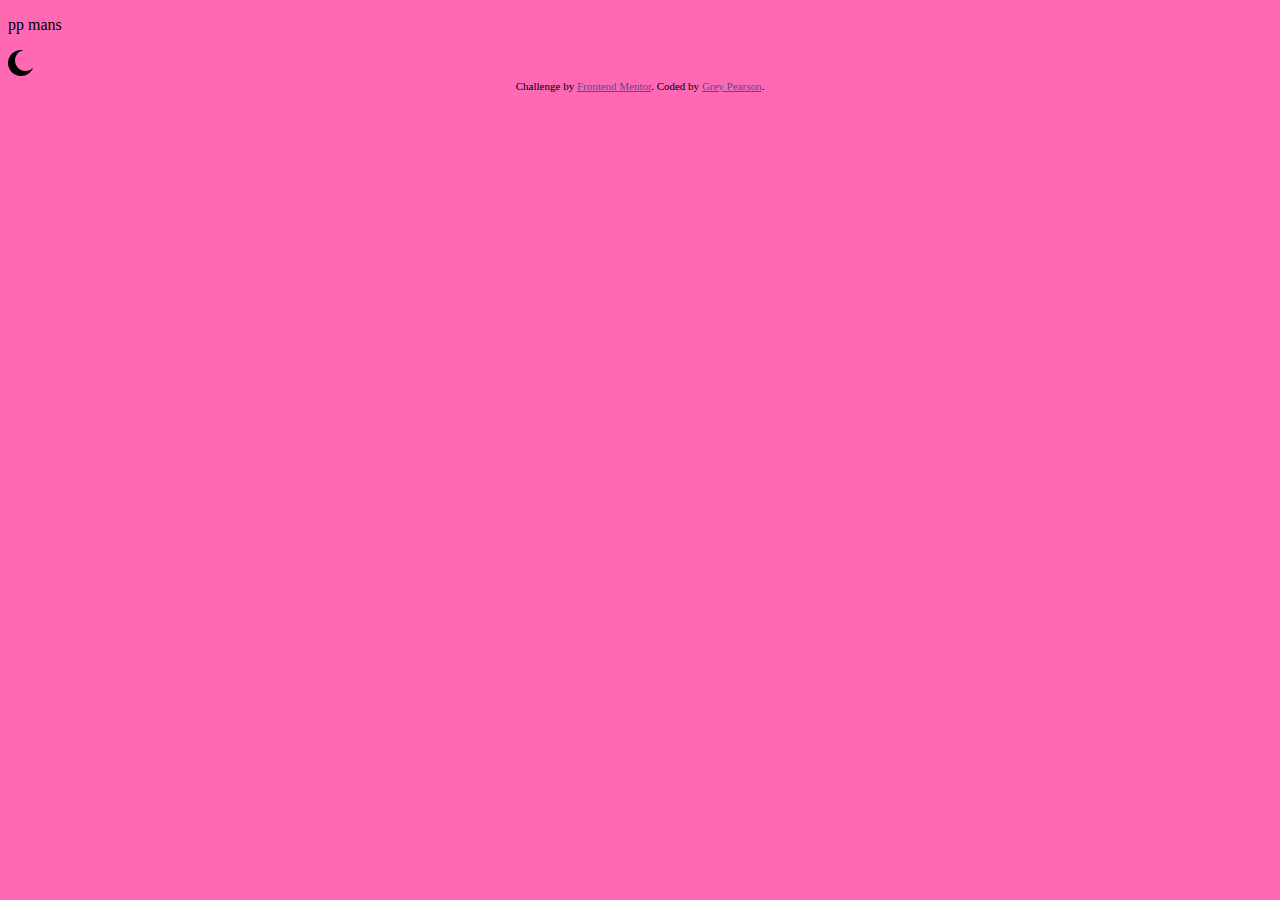
==== app/index.html @ b6bbaf23 "Add files via upload" ====
<!DOCTYPE html>
<html lang="en">
<head>
  <meta charset="UTF-8">
  <meta name="viewport" content="width=device-width, initial-scale=1.0"> <!-- displays site properly based on user's device -->

  <link rel="icon" type="image/png" sizes="32x32" href="./images/favicon-32x32.png">
  <link rel="stylesheet" href="stylesheet/style.css">
  
  <title>Frontend Mentor | Todo app</title>
</head>
<body>

<p>pp mans</p>

<!-- <div class="sun"></div> -->

<svg class="moon" xmlns="http://www.w3.org/2000/svg" width="26" height="26">
  <path fill="#pink" fill-rule="evenodd"
    d="M13 0c.81 0 1.603.074 2.373.216C10.593 1.199 7 5.43 7 10.5 7 16.299 11.701 21 17.5 21c2.996 0 5.7-1.255 7.613-3.268C23.22 22.572 18.51 26 13 26 5.82 26 0 20.18 0 13S5.82 0 13 0z" />
</svg>

  <div class="attribution">
    Challenge by <a href="https://www.frontendmentor.io?ref=challenge" target="_blank">Frontend Mentor</a>. 
    Coded by <a href="#">Grey Pearson</a>.
  </div>
</body>
</html>
---- app/stylesheet/style.css ----
@import url("https://fonts.googleapis.com/css2?family=Josefin+Sans:wght@400;700&display=swap");
.attribution {
  font-size: 11px;
  text-align: center;
}

.attribution a {
  color: #3e52a3;
}

body {
  background-color: hotpink;
}
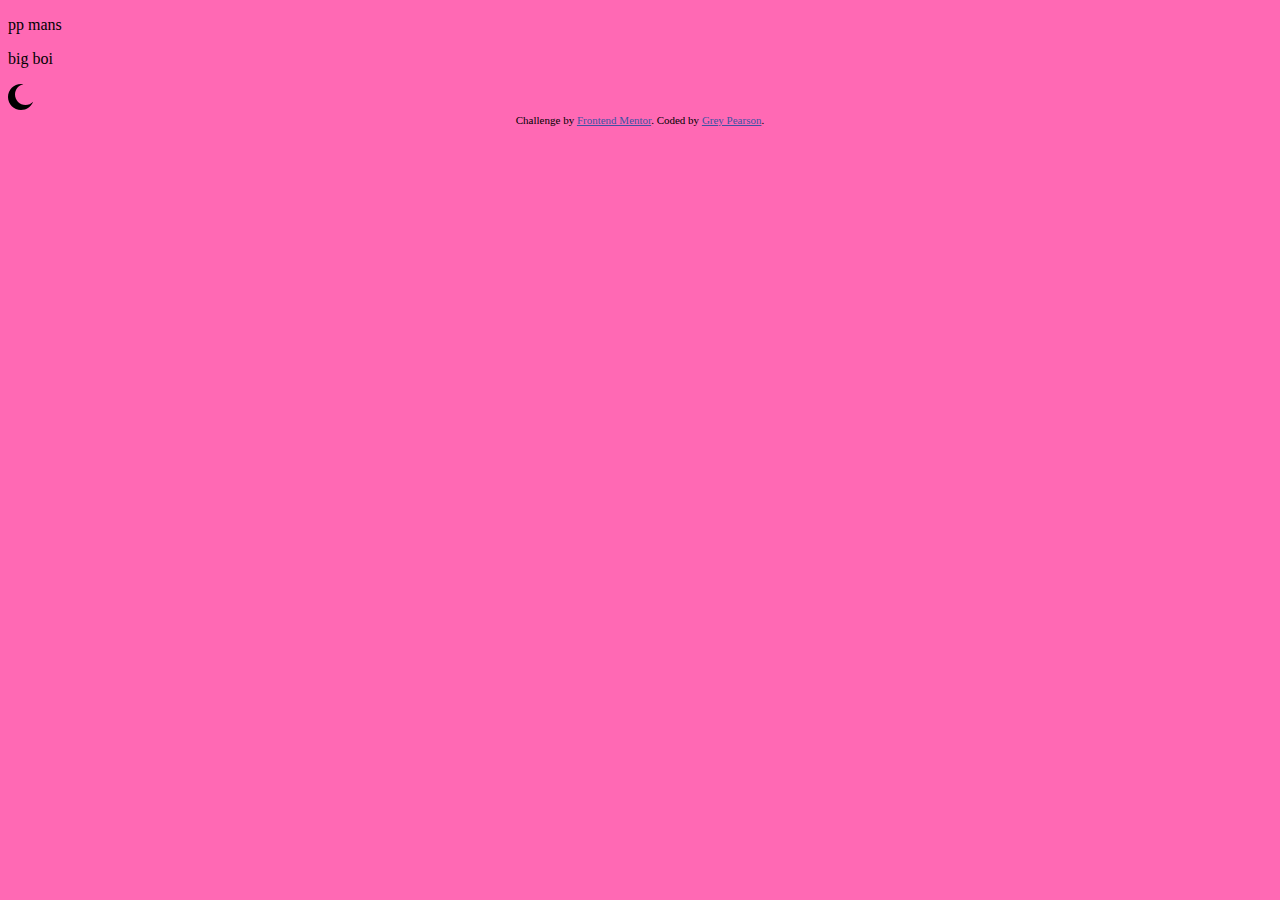
==== commit 9679cc3b: "test for branch" ====
--- a/app/index.html
+++ b/app/index.html
@@ -12,6 +12,7 @@
 <body>
 
 <p>pp mans</p>
+<p>big boi</p>
 
 <!-- <div class="sun"></div> -->
 
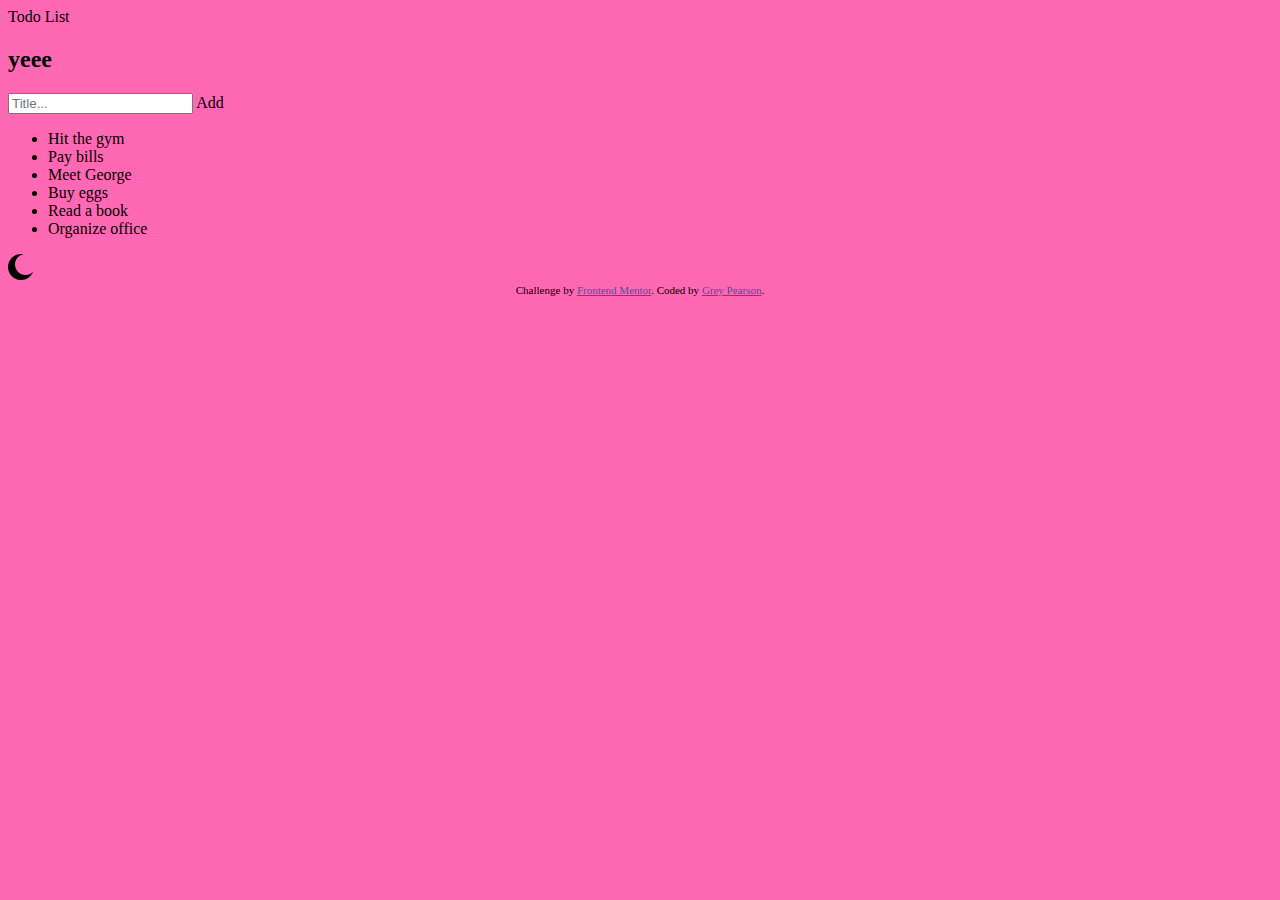
==== commit 41be2ba5: "quick addition" ====
--- a/app/index.html
+++ b/app/index.html
@@ -11,8 +11,21 @@
 </head>
 <body>
 
-<p>pp mans</p>
-<p>big boi</p>
+  <header>Todo List</header>
+<div id="myDIV" class="header">
+  <h2>yeee</h2>
+  <input type="text" id="myInput" placeholder="Title...">
+  <span onclick="newElement()" class="addBtn">Add</span>
+</div>
+
+<ul id="myUL">
+  <li>Hit the gym</li>
+  <li class="checked">Pay bills</li>
+  <li>Meet George</li>
+  <li>Buy eggs</li>
+  <li>Read a book</li>
+  <li>Organize office</li>
+</ul>
 
 <!-- <div class="sun"></div> -->
 
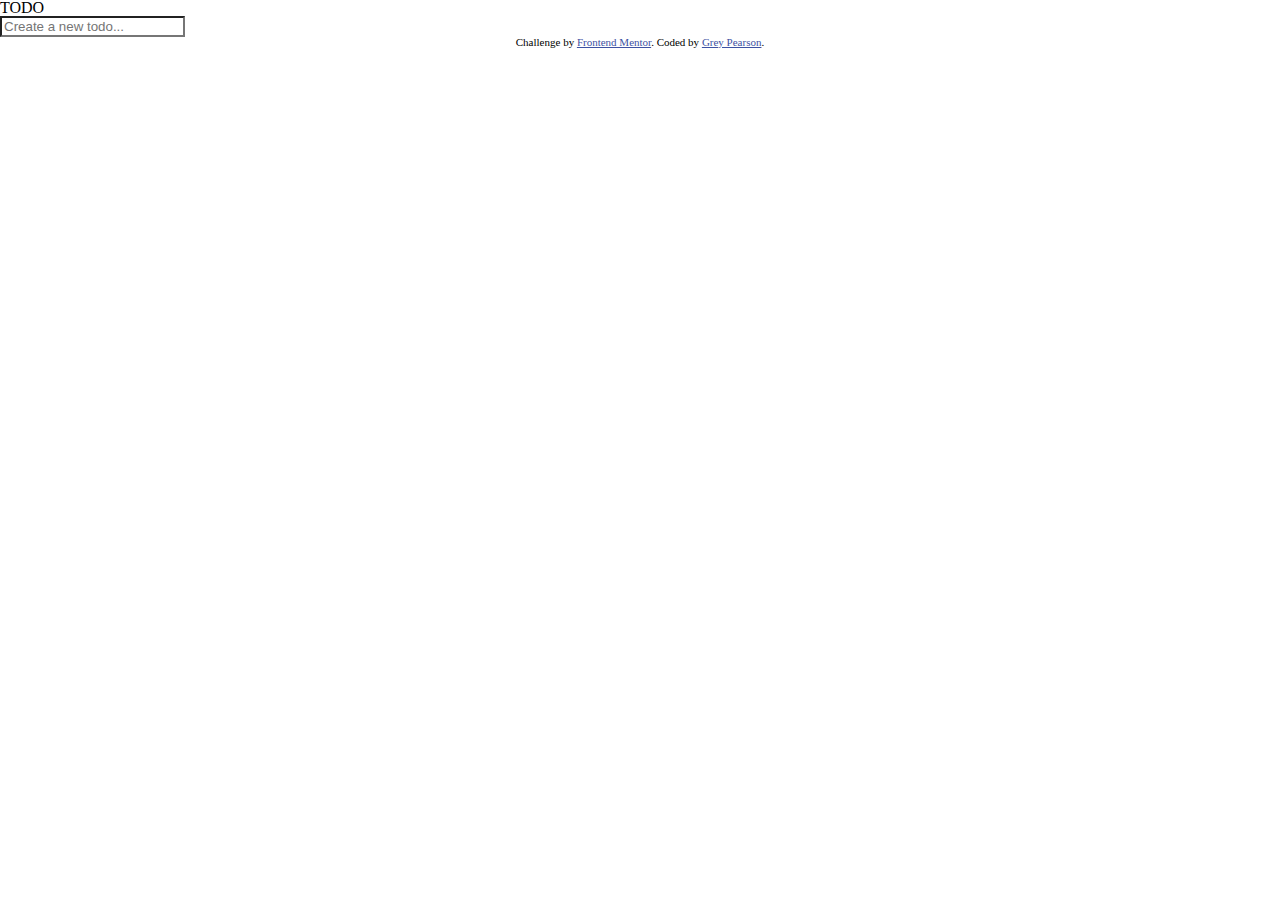
==== commit e0bb355f: "idk" ====
--- a/app/index.html
+++ b/app/index.html
@@ -6,33 +6,20 @@
 
   <link rel="icon" type="image/png" sizes="32x32" href="./images/favicon-32x32.png">
   <link rel="stylesheet" href="stylesheet/style.css">
+  <script src="app.js" defer></script>
   
   <title>Frontend Mentor | Todo app</title>
 </head>
 <body>
 
-  <header>Todo List</header>
 <div id="myDIV" class="header">
-  <h2>yeee</h2>
-  <input type="text" id="myInput" placeholder="Title...">
-  <span onclick="newElement()" class="addBtn">Add</span>
+  <h1>TODO</h1>
+  <input type="text" id="myInput" placeholder="Create a new todo...">
 </div>
 
 <ul id="myUL">
-  <li>Hit the gym</li>
-  <li class="checked">Pay bills</li>
-  <li>Meet George</li>
-  <li>Buy eggs</li>
-  <li>Read a book</li>
-  <li>Organize office</li>
+  
 </ul>
-
-<!-- <div class="sun"></div> -->
-
-<svg class="moon" xmlns="http://www.w3.org/2000/svg" width="26" height="26">
-  <path fill="#pink" fill-rule="evenodd"
-    d="M13 0c.81 0 1.603.074 2.373.216C10.593 1.199 7 5.43 7 10.5 7 16.299 11.701 21 17.5 21c2.996 0 5.7-1.255 7.613-3.268C23.22 22.572 18.51 26 13 26 5.82 26 0 20.18 0 13S5.82 0 13 0z" />
-</svg>
 
   <div class="attribution">
     Challenge by <a href="https://www.frontendmentor.io?ref=challenge" target="_blank">Frontend Mentor</a>. 
--- a/app/stylesheet/style.css
+++ b/app/stylesheet/style.css
@@ -1,4 +1,55 @@
 @import url("https://fonts.googleapis.com/css2?family=Josefin+Sans:wght@400;700&display=swap");
+*, *:before, *:after {
+  -webkit-box-sizing: border-box;
+          box-sizing: border-box;
+}
+
+html, body, div, span, object, iframe, figure, h1, h2, h3, h4, h5, h6, p, blockquote, pre, a, code, em, img, small, strike, strong, sub, sup, tt, b, u, i, ol, ul, li, fieldset, form, label, table, caption, tbody, tfoot, thead, tr, th, td, main, canvas, embed, footer, header, nav, section, video {
+  margin: 0;
+  padding: 0;
+  border: 0;
+  font-size: 100%;
+  font: inherit;
+  vertical-align: baseline;
+  text-rendering: optimizeLegibility;
+  -webkit-font-smoothing: antialiased;
+  -webkit-text-size-adjust: none;
+     -moz-text-size-adjust: none;
+      -ms-text-size-adjust: none;
+          text-size-adjust: none;
+}
+
+footer, header, nav, section, main {
+  display: block;
+}
+
+body {
+  line-height: 1;
+}
+
+ol, ul {
+  list-style: none;
+}
+
+blockquote, q {
+  quotes: none;
+}
+
+blockquote:before, blockquote:after, q:before, q:after {
+  content: '';
+  content: none;
+}
+
+table {
+  border-collapse: collapse;
+  border-spacing: 0;
+}
+
+input {
+  -webkit-appearance: none;
+  border-radius: 0;
+}
+
 .attribution {
   font-size: 11px;
   text-align: center;
@@ -7,7 +58,3 @@
 .attribution a {
   color: #3e52a3;
 }
-
-body {
-  background-color: hotpink;
-}
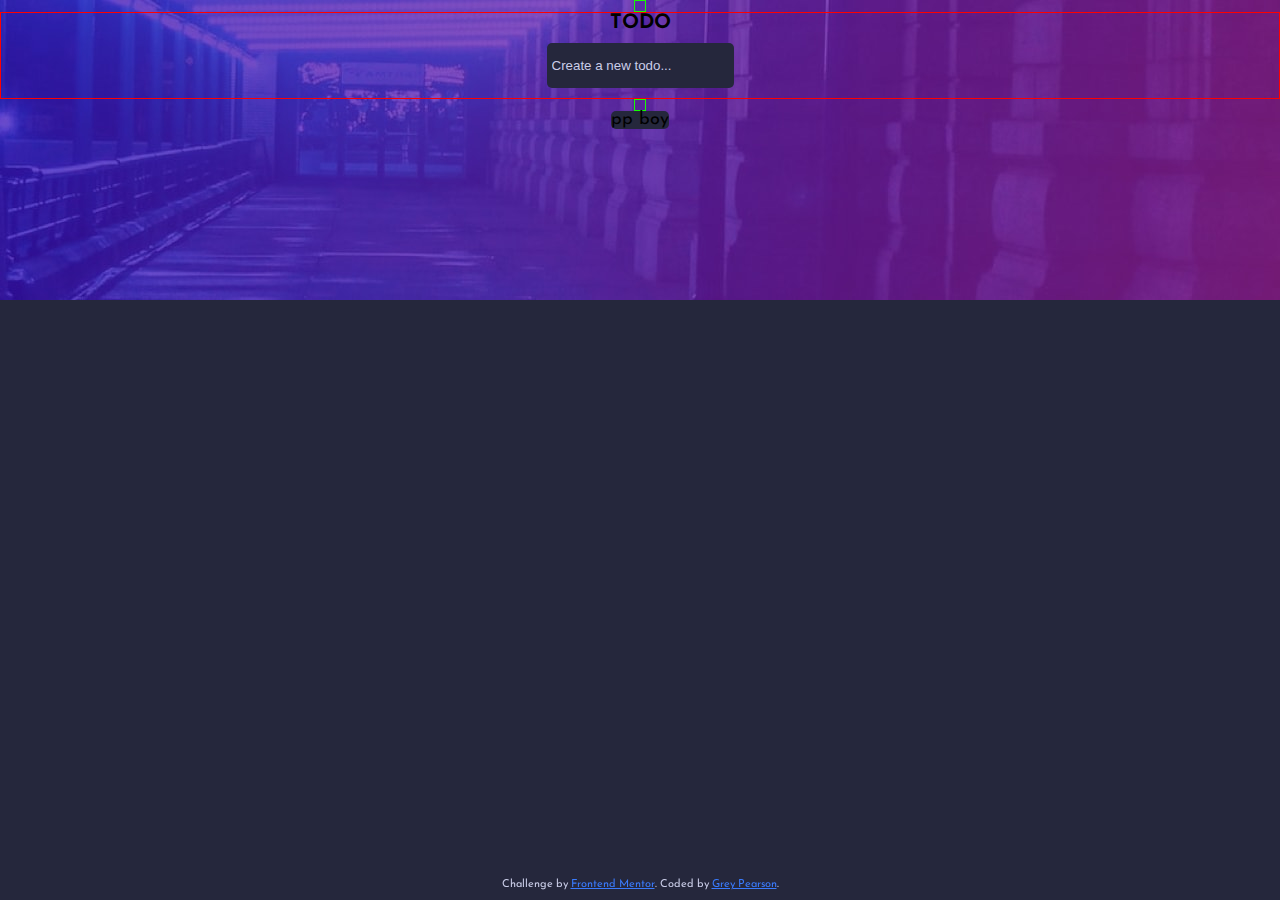
==== commit c572da65: "possible powerr outage :/ rip" ====
--- a/app/index.html
+++ b/app/index.html
@@ -12,13 +12,17 @@
 </head>
 <body>
 
+<div class="pp"></div>
+
 <div id="myDIV" class="header">
   <h1>TODO</h1>
   <input type="text" id="myInput" placeholder="Create a new todo...">
 </div>
 
+<div class="pp"></div>
+
 <ul id="myUL">
-  
+  <li>pp boy</li>
 </ul>
 
   <div class="attribution">
--- a/app/stylesheet/style.css
+++ b/app/stylesheet/style.css
@@ -9,8 +9,7 @@
   padding: 0;
   border: 0;
   font-size: 100%;
-  font: inherit;
-  vertical-align: baseline;
+  font-family: "Josefin Sans", sans-serif;
   text-rendering: optimizeLegibility;
   -webkit-font-smoothing: antialiased;
   -webkit-text-size-adjust: none;
@@ -25,10 +24,26 @@
 
 body {
   line-height: 1;
+  background-color: #25273c;
+  background-image: url(./images/bg-desktop-dark.jpg);
+  background-repeat: no-repeat;
+  font-size: 18px;
+  display: -webkit-box;
+  display: -ms-flexbox;
+  display: flex;
+  -webkit-box-orient: vertical;
+  -webkit-box-direction: normal;
+      -ms-flex-direction: column;
+          flex-direction: column;
+  -webkit-box-align: center;
+      -ms-flex-align: center;
+          align-items: center;
 }
 
 ol, ul {
   list-style: none;
+  border-radius: 5px;
+  background-color: #25273c;
 }
 
 blockquote, q {
@@ -45,16 +60,62 @@
   border-spacing: 0;
 }
 
-input {
-  -webkit-appearance: none;
-  border-radius: 0;
-}
-
 .attribution {
   font-size: 11px;
-  text-align: center;
+  position: fixed;
+  bottom: 10px;
+  color: #cacde8;
 }
 
 .attribution a {
-  color: #3e52a3;
+  color: #3a7bfd;
 }
+
+#myDIV {
+  border: 1px solid red;
+  width: 100%;
+  display: -webkit-box;
+  display: -ms-flexbox;
+  display: flex;
+  -webkit-box-orient: vertical;
+  -webkit-box-direction: normal;
+      -ms-flex-direction: column;
+          flex-direction: column;
+  -webkit-box-align: center;
+      -ms-flex-align: center;
+          align-items: center;
+}
+
+#myDIV h1 {
+  font-size: 20px;
+  font-weight: 700;
+}
+
+#myDIV #myInput {
+  background-color: #25273c;
+  padding: 15px 5px;
+  margin: 10px;
+  border: black;
+  border-radius: 5px;
+}
+
+#myDIV input::-webkit-input-placeholder {
+  color: #cacde8;
+}
+
+#myDIV input:-ms-input-placeholder {
+  color: #cacde8;
+}
+
+#myDIV input::-ms-input-placeholder {
+  color: #cacde8;
+}
+
+#myDIV input::placeholder {
+  color: #cacde8;
+}
+
+.pp {
+  border: 1px solid #15ff00;
+  padding: 5px;
+}
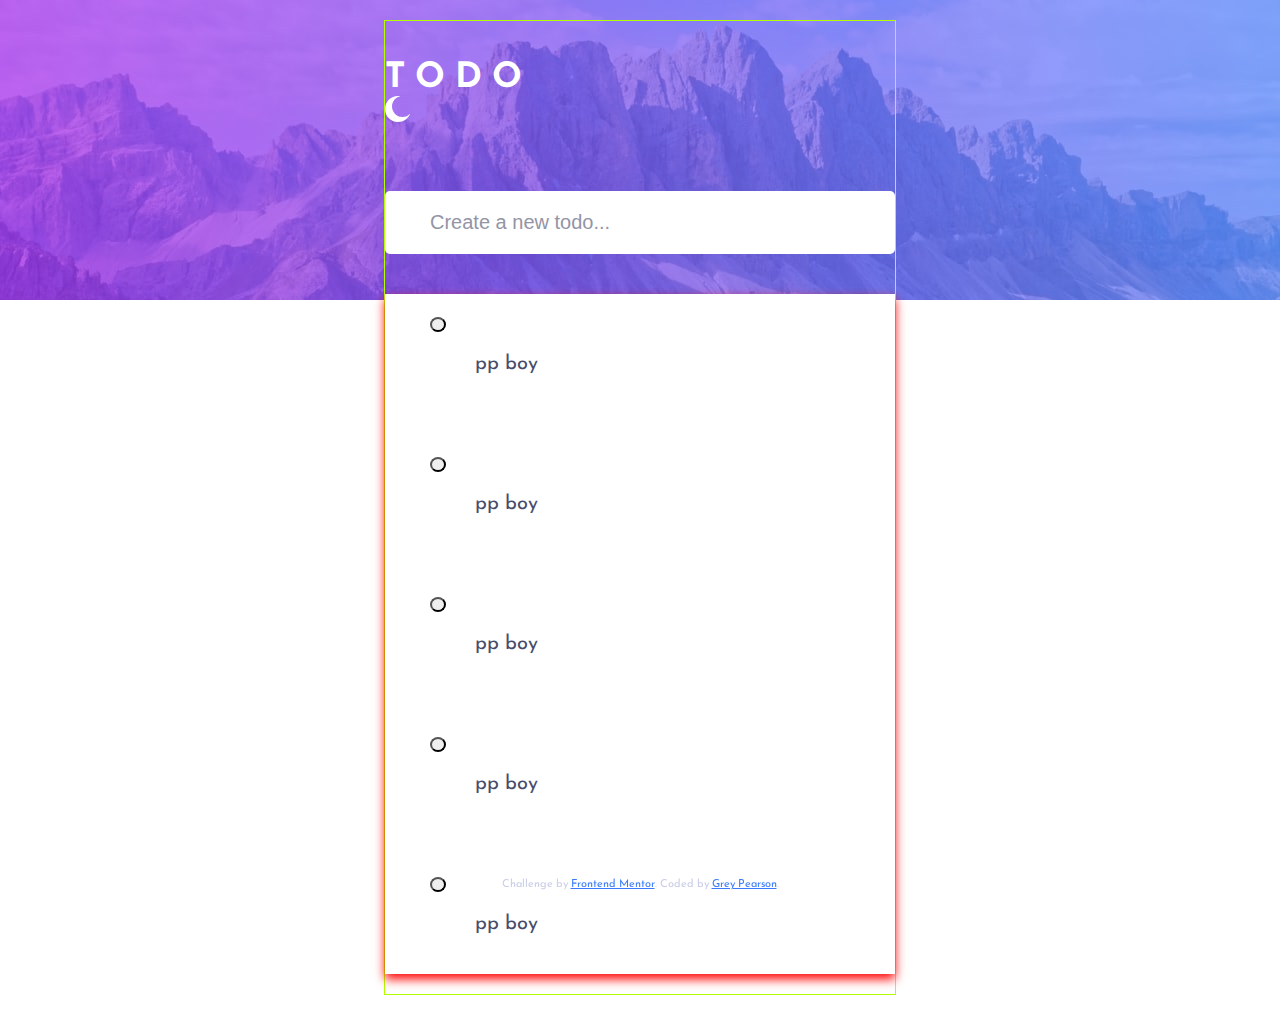
==== commit 24509b49: "salvage and scrap. last change before rework" ====
--- a/app/index.html
+++ b/app/index.html
@@ -12,18 +12,34 @@
 </head>
 <body>
 
-<div class="pp"></div>
+<div class="content">
+  <div id="myDIV" class="header">
+    <div class="title">
+      <h1>TODO</h1>
+      <svg xmlns="http://www.w3.org/2000/svg" width="26" height="26">
+        <path fill="#FFF" fill-rule="evenodd"
+          d="M13 0c.81 0 1.603.074 2.373.216C10.593 1.199 7 5.43 7 10.5 7 16.299 11.701 21 17.5 21c2.996 0 5.7-1.255 7.613-3.268C23.22 22.572 18.51 26 13 26 5.82 26 0 20.18 0 13S5.82 0 13 0z" />
+      </svg>
+    </div>
+    <input type="text" id="myInput" placeholder="Create a new todo...">
+  </div>
 
-<div id="myDIV" class="header">
-  <h1>TODO</h1>
-  <input type="text" id="myInput" placeholder="Create a new todo...">
+  <div class="list">
+    <ul id="myUL">
+      <li><button></button><p>pp boy</p></li>
+      <li><button></button><p>pp boy</p></li>
+      <li><button></button><p>pp boy</p></li>
+      <li><button></button><p>pp boy</p></li>
+      <li><button></button><p>pp boy</p></li>
+    </ul>
+    <div class="base-column">
+      <div class="num-items"></div>
+      <div class="all-items"></div>
+      <div class="completed-items"></div>
+      <div class="clear-completed-items"></div>
+    </div>
+  </div>
 </div>
-
-<div class="pp"></div>
-
-<ul id="myUL">
-  <li>pp boy</li>
-</ul>
 
   <div class="attribution">
     Challenge by <a href="https://www.frontendmentor.io?ref=challenge" target="_blank">Frontend Mentor</a>. 
--- a/app/stylesheet/style.css
+++ b/app/stylesheet/style.css
@@ -24,8 +24,8 @@
 
 body {
   line-height: 1;
-  background-color: #25273c;
-  background-image: url(./images/bg-desktop-dark.jpg);
+  background-color: white;
+  background-image: url(./images/bg-desktop-light.jpg);
   background-repeat: no-repeat;
   font-size: 18px;
   display: -webkit-box;
@@ -42,8 +42,6 @@
 
 ol, ul {
   list-style: none;
-  border-radius: 5px;
-  background-color: #25273c;
 }
 
 blockquote, q {
@@ -71,51 +69,84 @@
   color: #3a7bfd;
 }
 
-#myDIV {
-  border: 1px solid red;
-  width: 100%;
-  display: -webkit-box;
-  display: -ms-flexbox;
-  display: flex;
-  -webkit-box-orient: vertical;
-  -webkit-box-direction: normal;
-      -ms-flex-direction: column;
-          flex-direction: column;
-  -webkit-box-align: center;
-      -ms-flex-align: center;
-          align-items: center;
+.content {
+  min-width: 40%;
+  border: 1px solid #b3ff00;
+  margin: 20px;
 }
 
-#myDIV h1 {
-  font-size: 20px;
+.content .title {
+  -webkit-box-orient: horizontal;
+  -webkit-box-direction: normal;
+      -ms-flex-direction: row;
+          flex-direction: row;
+  -webkit-box-pack: justify;
+      -ms-flex-pack: justify;
+          justify-content: space-between;
+  font-size: 35px;
+  color: white;
   font-weight: 700;
+  margin: 40px 0px;
+  letter-spacing: 10px;
 }
 
-#myDIV #myInput {
-  background-color: #25273c;
-  padding: 15px 5px;
-  margin: 10px;
+.content #myInput, .content li {
+  background-color: white;
+  padding: 20px 45px;
+  font-size: 20px;
+  width: 100%;
   border: black;
-  border-radius: 5px;
+  margin: 20px 0px;
 }
 
-#myDIV input::-webkit-input-placeholder {
-  color: #cacde8;
+.content input::-webkit-input-placeholder {
+  color: #9394a5;
 }
 
-#myDIV input:-ms-input-placeholder {
-  color: #cacde8;
+.content input:-ms-input-placeholder {
+  color: #9394a5;
 }
 
-#myDIV input::-ms-input-placeholder {
-  color: #cacde8;
+.content input::-ms-input-placeholder {
+  color: #9394a5;
 }
 
-#myDIV input::placeholder {
-  color: #cacde8;
+.content input::placeholder {
+  color: #9394a5;
 }
 
-.pp {
-  border: 1px solid #15ff00;
-  padding: 5px;
+#myInput {
+  border-radius: 5px;
+  border: #25273c;
+  margin-bottom: 10px;
 }
+
+.list {
+  -webkit-box-shadow: 0px 5px 10px red;
+          box-shadow: 0px 5px 10px red;
+}
+
+.li {
+  -webkit-box-orient: horizontal;
+  -webkit-box-direction: normal;
+      -ms-flex-direction: row;
+          flex-direction: row;
+  border: solid 2px brown;
+}
+
+button {
+  border-radius: 100%;
+  height: 15px;
+  width: 15px;
+  -webkit-box-pack: start;
+      -ms-flex-pack: start;
+          justify-content: flex-start;
+  color: black;
+  background-color: linear-gradient #57ddff to #c058f3;
+}
+
+p {
+  padding: 20px 45px;
+  font-size: 20px;
+  color: #484b6a;
+}
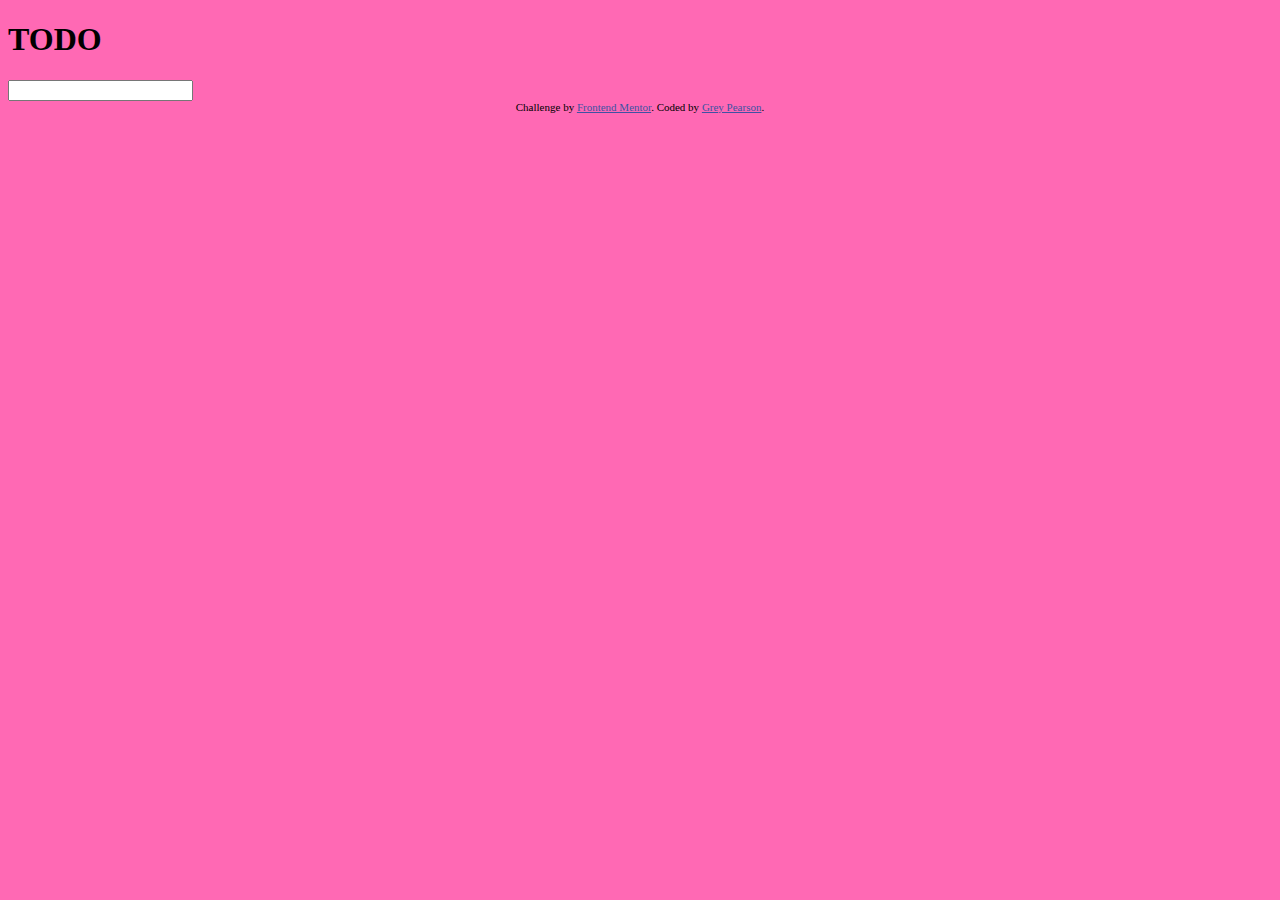
==== commit ad6143a5: "pp" ====
--- a/app/index.html
+++ b/app/index.html
@@ -6,41 +6,29 @@
 
   <link rel="icon" type="image/png" sizes="32x32" href="./images/favicon-32x32.png">
   <link rel="stylesheet" href="stylesheet/style.css">
-  <script src="app.js" defer></script>
   
   <title>Frontend Mentor | Todo app</title>
 </head>
 <body>
 
-<div class="content">
-  <div id="myDIV" class="header">
-    <div class="title">
-      <h1>TODO</h1>
-      <svg xmlns="http://www.w3.org/2000/svg" width="26" height="26">
-        <path fill="#FFF" fill-rule="evenodd"
-          d="M13 0c.81 0 1.603.074 2.373.216C10.593 1.199 7 5.43 7 10.5 7 16.299 11.701 21 17.5 21c2.996 0 5.7-1.255 7.613-3.268C23.22 22.572 18.51 26 13 26 5.82 26 0 20.18 0 13S5.82 0 13 0z" />
-      </svg>
-    </div>
-    <input type="text" id="myInput" placeholder="Create a new todo...">
-  </div>
+  <!-- top bar with "TODO" and light/dark mode toggle -->
+  <header>
+    <h1>TODO</h1>
+    <div class="themeIcon"></div>
+  </header>
 
-  <div class="list">
-    <ul id="myUL">
-      <li><button></button><p>pp boy</p></li>
-      <li><button></button><p>pp boy</p></li>
-      <li><button></button><p>pp boy</p></li>
-      <li><button></button><p>pp boy</p></li>
-      <li><button></button><p>pp boy</p></li>
-    </ul>
-    <div class="base-column">
-      <div class="num-items"></div>
-      <div class="all-items"></div>
-      <div class="completed-items"></div>
-      <div class="clear-completed-items"></div>
-    </div>
-  </div>
-</div>
+  <!-- note adder where you input new tasts -->
+  <section id="addTask">
+    <div class="hollowButton"></div>
+    <input type="text" id="newTask">
+  </section>
 
+  <!-- the tasks and bottom section that sorts the tasks and finished tasks -->
+  <section>
+    <!-- TODO: add basics -->
+  </section>
+
+  <!-- bottom text for giving credit to design creator -->
   <div class="attribution">
     Challenge by <a href="https://www.frontendmentor.io?ref=challenge" target="_blank">Frontend Mentor</a>. 
     Coded by <a href="#">Grey Pearson</a>.
--- a/app/stylesheet/style.css
+++ b/app/stylesheet/style.css
@@ -1,152 +1,14 @@
 @import url("https://fonts.googleapis.com/css2?family=Josefin+Sans:wght@400;700&display=swap");
-*, *:before, *:after {
-  -webkit-box-sizing: border-box;
-          box-sizing: border-box;
+
+.attribution {
+  font-size: 11px;
+  text-align: center;
 }
 
-html, body, div, span, object, iframe, figure, h1, h2, h3, h4, h5, h6, p, blockquote, pre, a, code, em, img, small, strike, strong, sub, sup, tt, b, u, i, ol, ul, li, fieldset, form, label, table, caption, tbody, tfoot, thead, tr, th, td, main, canvas, embed, footer, header, nav, section, video {
-  margin: 0;
-  padding: 0;
-  border: 0;
-  font-size: 100%;
-  font-family: "Josefin Sans", sans-serif;
-  text-rendering: optimizeLegibility;
-  -webkit-font-smoothing: antialiased;
-  -webkit-text-size-adjust: none;
-     -moz-text-size-adjust: none;
-      -ms-text-size-adjust: none;
-          text-size-adjust: none;
-}
-
-footer, header, nav, section, main {
-  display: block;
+.attribution a {
+  color: #3e52a3;
 }
 
 body {
-  line-height: 1;
-  background-color: white;
-  background-image: url(./images/bg-desktop-light.jpg);
-  background-repeat: no-repeat;
-  font-size: 18px;
-  display: -webkit-box;
-  display: -ms-flexbox;
-  display: flex;
-  -webkit-box-orient: vertical;
-  -webkit-box-direction: normal;
-      -ms-flex-direction: column;
-          flex-direction: column;
-  -webkit-box-align: center;
-      -ms-flex-align: center;
-          align-items: center;
+  background-color: hotpink;
 }
-
-ol, ul {
-  list-style: none;
-}
-
-blockquote, q {
-  quotes: none;
-}
-
-blockquote:before, blockquote:after, q:before, q:after {
-  content: '';
-  content: none;
-}
-
-table {
-  border-collapse: collapse;
-  border-spacing: 0;
-}
-
-.attribution {
-  font-size: 11px;
-  position: fixed;
-  bottom: 10px;
-  color: #cacde8;
-}
-
-.attribution a {
-  color: #3a7bfd;
-}
-
-.content {
-  min-width: 40%;
-  border: 1px solid #b3ff00;
-  margin: 20px;
-}
-
-.content .title {
-  -webkit-box-orient: horizontal;
-  -webkit-box-direction: normal;
-      -ms-flex-direction: row;
-          flex-direction: row;
-  -webkit-box-pack: justify;
-      -ms-flex-pack: justify;
-          justify-content: space-between;
-  font-size: 35px;
-  color: white;
-  font-weight: 700;
-  margin: 40px 0px;
-  letter-spacing: 10px;
-}
-
-.content #myInput, .content li {
-  background-color: white;
-  padding: 20px 45px;
-  font-size: 20px;
-  width: 100%;
-  border: black;
-  margin: 20px 0px;
-}
-
-.content input::-webkit-input-placeholder {
-  color: #9394a5;
-}
-
-.content input:-ms-input-placeholder {
-  color: #9394a5;
-}
-
-.content input::-ms-input-placeholder {
-  color: #9394a5;
-}
-
-.content input::placeholder {
-  color: #9394a5;
-}
-
-#myInput {
-  border-radius: 5px;
-  border: #25273c;
-  margin-bottom: 10px;
-}
-
-.list {
-  -webkit-box-shadow: 0px 5px 10px red;
-          box-shadow: 0px 5px 10px red;
-}
-
-.li {
-  -webkit-box-orient: horizontal;
-  -webkit-box-direction: normal;
-      -ms-flex-direction: row;
-          flex-direction: row;
-  border: solid 2px brown;
-}
-
-button {
-  border-radius: 100%;
-  height: 15px;
-  width: 15px;
-  -webkit-box-pack: start;
-      -ms-flex-pack: start;
-          justify-content: flex-start;
-  color: black;
-  background-color: linear-gradient #57ddff to #c058f3;
-}
-
-p {
-  padding: 20px 45px;
-  font-size: 20px;
-  color: #484b6a;
-}
